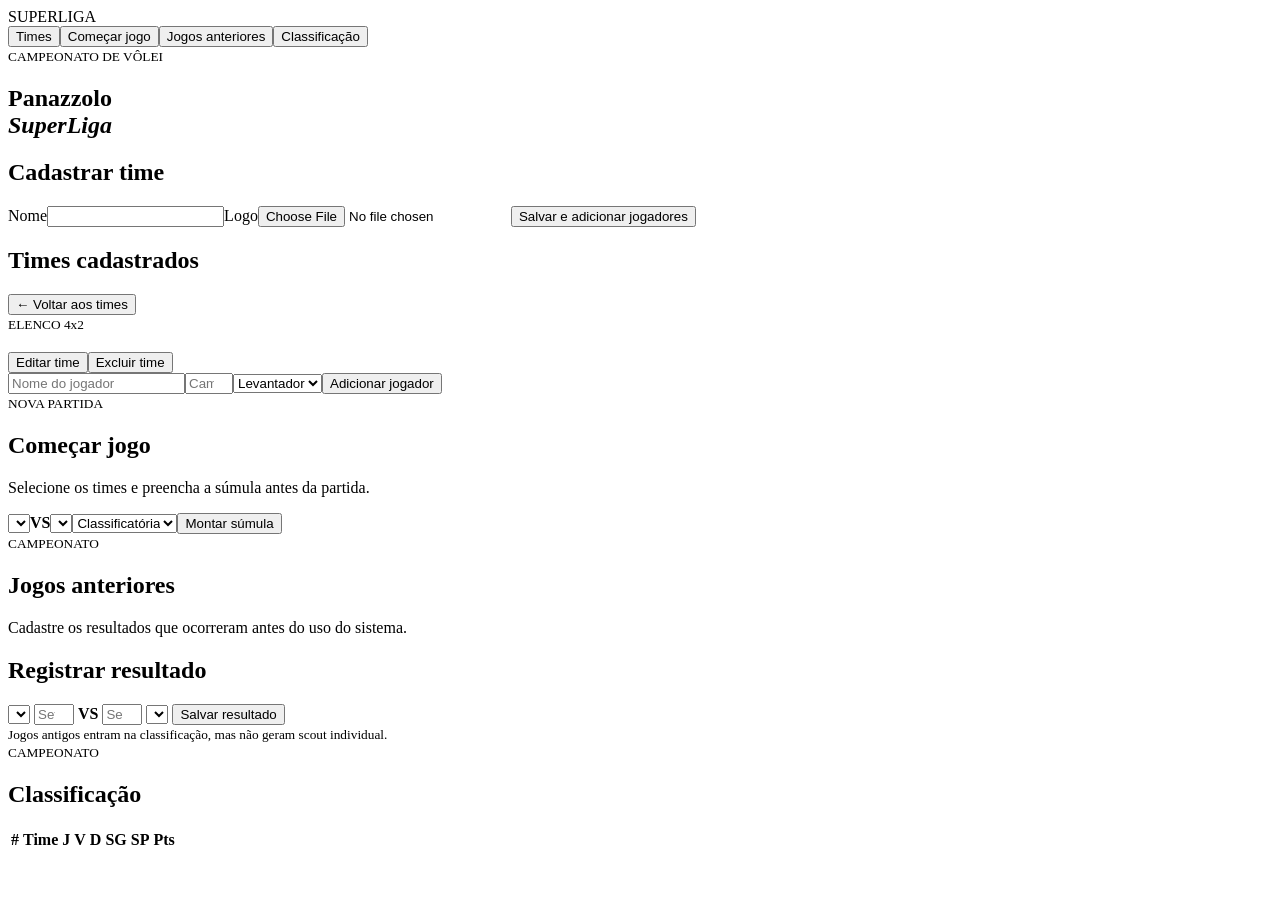
==== wwwroot/index.html @ e3f90bbc "first commit" ====
﻿<!doctype html>
<html lang="pt-BR">
  <head>
    <meta charset="utf-8" />
    <meta name="viewport" content="width=device-width,initial-scale=1" />
    <title>SuperLiga</title>
    <link rel="stylesheet" href="/css/site.css?v=7" />
  </head>
  <body>
    <header>
      <div class="brand">SUPER<span>LIGA</span></div>
      <nav>
        <button data-view="home">Times</button
        ><button data-view="partida">Começar jogo</button
        ><button data-view="jogos">Jogos anteriores</button
        ><button data-view="classificacao">Classificação</button>
      </nav>
    </header>
    <main>
      <section id="home" class="view">
        <div class="hero">
          <div>
            <small>CAMPEONATO DE VÔLEI</small>
            <h1>Panazzolo<br /><em>SuperLiga</em></h1>
          </div>
          <form id="form-time" enctype="multipart/form-data">
            <h2>Cadastrar time</h2>
            <label>Nome<input name="nome" required maxlength="80" /></label
            ><label
              >Logo<input
                name="logo"
                type="file"
                accept="image/png,image/jpeg,image/webp" /></label
            ><button class="primary">Salvar e adicionar jogadores</button>
          </form>
        </div>
        <h2>Times cadastrados</h2>
        <div id="times" class="cards"></div>
      </section>
      <section id="jogadores" class="view hidden">
        <button class="back" data-view="home">← Voltar aos times</button>
        <div class="section-title">
          <div>
            <small>ELENCO 4x2</small>
            <h1 id="nome-time"></h1>
          </div>
          <div class="team-tools">
            <strong id="contador"></strong
            ><button id="editar-time-detalhe">Editar time</button
            ><button id="excluir-time-detalhe" class="danger-btn">
              Excluir time
            </button>
          </div>
        </div>
        <form id="form-jogador" class="inline">
          <input name="nome" placeholder="Nome do jogador" required /><input
            name="numeroCamisa"
            type="number"
            min="0"
            max="99"
            placeholder="Camisa"
            required
          /><select name="posicao">
            <option>Levantador</option>
            <option>Atacante</option></select
          ><button class="primary">Adicionar jogador</button>
        </form>
        <div id="lista-jogadores" class="players"></div>
      </section>
      <section id="partida" class="view hidden">
        <div class="section-title">
          <div>
            <small id="partida-status">NOVA PARTIDA</small>
            <h1 id="partida-titulo">Começar jogo</h1>
            <p id="partida-descricao">
              Selecione os times e preencha a súmula antes da partida.
            </p>
          </div>
        </div>
        <form id="form-partida" class="match-selector">
          <select id="time-a" required aria-label="Primeiro time"></select
          ><b>VS</b
          ><select id="time-b" required aria-label="Segundo time"></select
          ><select id="fase-partida" required aria-label="Fase da partida"><option>Classificatória</option><option>Semifinal</option><option>Final</option></select
          ><button class="primary">Montar súmula</button>
        </form>
        <div id="sumula"></div>
        <div id="placar"></div>
      </section>
      <section id="jogos" class="view hidden">
        <div class="section-title"><div><small>CAMPEONATO</small><h1>Jogos anteriores</h1><p>Cadastre os resultados que ocorreram antes do uso do sistema.</p></div></div>
        <div class="historico-box">
          <h2>Registrar resultado</h2>
          <form id="form-historico" class="historico-form">
            <select id="historico-time-a" required aria-label="Time A"></select>
            <input id="historico-sets-a" type="number" min="0" max="3" placeholder="Sets A" required />
            <b>VS</b>
            <input id="historico-sets-b" type="number" min="0" max="3" placeholder="Sets B" required />
            <select id="historico-time-b" required aria-label="Time B"></select>
            <button class="primary">Salvar resultado</button>
          </form>
          <small>Jogos antigos entram na classificação, mas não geram scout individual.</small>
        </div>
        <div id="lista-jogos" class="games-list"></div>
      </section>
      <section id="classificacao" class="view hidden">
        <div class="section-title">
          <div>
            <small>CAMPEONATO</small>
            <h1>Classificação</h1>
          </div>
        </div>
        <div id="podio" class="podio"></div>
        <div class="table-wrap">
          <table>
            <thead>
              <tr>
                <th>#</th>
                <th>Time</th>
                <th>J</th>
                <th>V</th>
                <th>D</th>
                <th>SG</th>
                <th>SP</th>
                <th>Pts</th>
              </tr>
            </thead>
            <tbody id="tabela"></tbody>
          </table>
        </div>
      </section>
    </main>
    <dialog id="editar-time">
      <form id="form-editar-time" enctype="multipart/form-data">
        <h2>Editar time</h2>
        <input type="hidden" name="id" /><label
          >Nome<input name="nome" required maxlength="80" /></label
        ><label
          >Nova logo (opcional)<input
            name="logo"
            type="file"
            accept="image/png,image/jpeg,image/webp"
        /></label>
        <div class="actions">
          <button type="button" data-close-dialog="editar-time">Cancelar</button
          ><button class="primary">Salvar alterações</button>
        </div>
      </form>
    </dialog>
    <dialog id="tipo-ponto-dialog" class="scout-dialog"><form id="form-tipo-ponto"><small>PONTO</small><h2>Confirmar ponto</h2><input id="ponto-time-id" type="hidden"><label id="ponto-jogador-label">Quem fez o ponto?<select id="ponto-jogador-id"></select></label><div id="point-types" class="point-types"></div><button type="button" data-close-dialog="tipo-ponto-dialog">Cancelar</button></form></dialog>
    <dialog id="scout-dialog" class="scout-dialog"><div class="scout-head"><div><small>PARTIDA</small><h2 id="scout-titulo">Scout da final</h2></div><button type="button" data-close-dialog="scout-dialog">Fechar</button></div><div id="mvp-partida"></div><div id="scout-tabela" class="table-wrap"></div><form id="form-cartao"><h3>Aplicar cartão</h3><div class="card-form"><select id="cartao-time" required></select><select id="cartao-jogador" required></select><select id="cartao-tipo"><option value="Amarelo">Cartão amarelo</option><option value="Vermelho">Cartão vermelho</option></select><button class="primary">Registrar</button></div></form><div id="cartoes-lista"></div></dialog>
    <dialog id="primeiro-saque-dialog" class="first-serve-dialog">
      <form method="dialog">
        <small>INÍCIO DA PARTIDA</small>
        <h2>Qual time vai começar sacando?</h2>
        <div id="primeiro-saque-times" class="first-serve-times"></div>
        <button type="button" data-close-dialog="primeiro-saque-dialog">Voltar</button>
      </form>
    </dialog>
    <dialog id="editar-jogador">
      <form id="form-editar-jogador">
        <h2>Editar jogador</h2>
        <input type="hidden" name="id" />
        <label>Nome<input name="nome" required maxlength="100" /></label>
        <label
          >Número da camisa<input
            name="numeroCamisa"
            type="number"
            min="0"
            max="99"
            required
        /></label>
        <label
          >Função<select name="posicao">
            <option value="1">Levantador</option>
            <option value="2">Atacante</option>
          </select></label
        >
        <div class="actions">
          <button type="button" data-close-dialog="editar-jogador">
            Cancelar</button
          ><button class="primary">Salvar alterações</button>
        </div>
      </form>
    </dialog>
    <dialog id="confirmar-dialog" class="confirm-dialog">
      <h2 id="confirmar-titulo"></h2>
      <p id="confirmar-mensagem"></p>
      <div class="actions">
        <button data-close-dialog="confirmar-dialog">Cancelar</button
        ><button id="confirmar-acao" class="danger-confirm">
          Sim, excluir
        </button>
      </div>
    </dialog>
    <dialog id="substituicao-dialog" class="sub-dialog">
      <form id="form-substituicao">
        <small>SUBSTITUIÇÃO</small>
        <h2>Escolha os jogadores</h2><label>Time<select id="sub-time-id" required></select></label>
        <label
          >Jogador que vai sair<select id="sub-sai" required></select
        ></label>
        <div class="swap-arrow">↓</div>
        <label
          >Jogador que vai entrar<select id="sub-entra" required></select
        ></label>
        <div class="actions">
          <button type="button" data-close-dialog="substituicao-dialog">
            Cancelar</button
          ><button class="primary">Confirmar substituição</button>
        </div>
      </form>
    </dialog>
    <div id="toast"></div>
    <script src="/js/app.js?v=19"></script>
  </body>
</html>
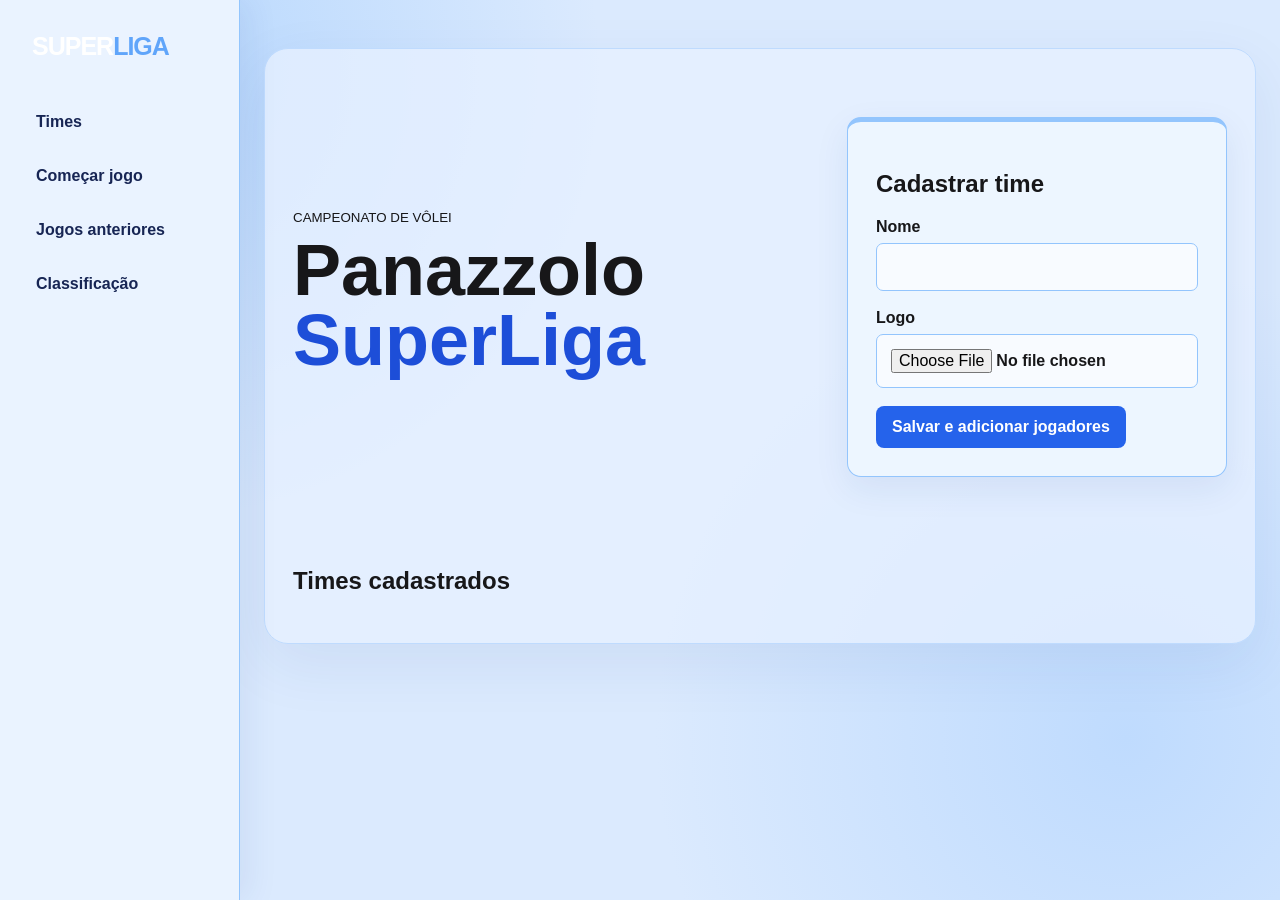
==== commit 3c72ba88: "Finalizado" ====
--- a/wwwroot/index.html
+++ b/wwwroot/index.html
@@ -4,7 +4,7 @@
     <meta charset="utf-8" />
     <meta name="viewport" content="width=device-width,initial-scale=1" />
     <title>SuperLiga</title>
-    <link rel="stylesheet" href="/css/site.css?v=7" />
+    <link rel="stylesheet" href="css/site.css?v=15" />
   </head>
   <body>
     <header>
@@ -81,25 +81,51 @@
           <select id="time-a" required aria-label="Primeiro time"></select
           ><b>VS</b
           ><select id="time-b" required aria-label="Segundo time"></select
-          ><select id="fase-partida" required aria-label="Fase da partida"><option>Classificatória</option><option>Semifinal</option><option>Final</option></select
+          ><select id="fase-partida" required aria-label="Fase da partida">
+            <option>Classificatória</option>
+            <option>Semifinal</option>
+            <option>Final</option></select
           ><button class="primary">Montar súmula</button>
         </form>
         <div id="sumula"></div>
         <div id="placar"></div>
       </section>
       <section id="jogos" class="view hidden">
-        <div class="section-title"><div><small>CAMPEONATO</small><h1>Jogos anteriores</h1><p>Cadastre os resultados que ocorreram antes do uso do sistema.</p></div></div>
+        <div class="section-title">
+          <div>
+            <small>CAMPEONATO</small>
+            <h1>Jogos anteriores</h1>
+            <p>Cadastre os resultados que ocorreram antes do uso do sistema.</p>
+          </div>
+        </div>
         <div class="historico-box">
           <h2>Registrar resultado</h2>
           <form id="form-historico" class="historico-form">
             <select id="historico-time-a" required aria-label="Time A"></select>
-            <input id="historico-sets-a" type="number" min="0" max="3" placeholder="Sets A" required />
+            <input
+              id="historico-sets-a"
+              type="number"
+              min="0"
+              max="3"
+              placeholder="Sets A"
+              required
+            />
             <b>VS</b>
-            <input id="historico-sets-b" type="number" min="0" max="3" placeholder="Sets B" required />
+            <input
+              id="historico-sets-b"
+              type="number"
+              min="0"
+              max="3"
+              placeholder="Sets B"
+              required
+            />
             <select id="historico-time-b" required aria-label="Time B"></select>
             <button class="primary">Salvar resultado</button>
           </form>
-          <small>Jogos antigos entram na classificação, mas não geram scout individual.</small>
+          <small
+            >Jogos antigos entram na classificação, mas não geram scout
+            individual.</small
+          >
         </div>
         <div id="lista-jogos" class="games-list"></div>
       </section>
@@ -147,14 +173,84 @@
         </div>
       </form>
     </dialog>
-    <dialog id="tipo-ponto-dialog" class="scout-dialog"><form id="form-tipo-ponto"><small>PONTO</small><h2>Confirmar ponto</h2><input id="ponto-time-id" type="hidden"><label id="ponto-jogador-label">Quem fez o ponto?<select id="ponto-jogador-id"></select></label><div id="point-types" class="point-types"></div><button type="button" data-close-dialog="tipo-ponto-dialog">Cancelar</button></form></dialog>
-    <dialog id="scout-dialog" class="scout-dialog"><div class="scout-head"><div><small>PARTIDA</small><h2 id="scout-titulo">Scout da final</h2></div><button type="button" data-close-dialog="scout-dialog">Fechar</button></div><div id="mvp-partida"></div><div id="scout-tabela" class="table-wrap"></div><form id="form-cartao"><h3>Aplicar cartão</h3><div class="card-form"><select id="cartao-time" required></select><select id="cartao-jogador" required></select><select id="cartao-tipo"><option value="Amarelo">Cartão amarelo</option><option value="Vermelho">Cartão vermelho</option></select><button class="primary">Registrar</button></div></form><div id="cartoes-lista"></div></dialog>
+    <dialog id="tipo-ponto-dialog" class="scout-dialog">
+      <form id="form-tipo-ponto">
+        <small>PONTO</small>
+        <h2>Confirmar ponto</h2>
+        <input id="ponto-time-id" type="hidden" /><label
+          id="ponto-jogador-label"
+          >Quem fez o ponto?<select id="ponto-jogador-id"></select
+        ></label>
+        <div id="point-types" class="point-types"></div>
+        <button type="button" data-close-dialog="tipo-ponto-dialog">
+          Cancelar
+        </button>
+      </form>
+    </dialog>
+    <dialog id="scout-dialog" class="scout-dialog">
+      <div class="scout-head">
+        <div>
+          <small>PARTIDA</small>
+          <h2 id="scout-titulo">Scout da final</h2>
+        </div>
+        <button type="button" data-close-dialog="scout-dialog">Fechar</button>
+      </div>
+      <div id="mvp-partida"></div>
+      <div id="scout-tabela" class="table-wrap"></div>
+      <form id="form-cartao">
+        <h3>Aplicar cartão</h3>
+        <div class="card-form">
+          <select id="cartao-time" required></select
+          ><select id="cartao-jogador" required></select
+          ><select id="cartao-tipo">
+            <option value="Amarelo">Cartão amarelo</option>
+            <option value="Vermelho">Cartão vermelho</option></select
+          ><button class="primary">Registrar</button>
+        </div>
+      </form>
+      <div id="cartoes-lista"></div>
+    </dialog>
+    <dialog id="conectar-placar-dialog" class="connect-score-dialog">
+      <div class="scout-head">
+        <div>
+          <small>TELA EXTERNA</small>
+          <h2>Conectar placar</h2>
+        </div>
+        <button type="button" data-close-dialog="conectar-placar-dialog">
+          Fechar
+        </button>
+      </div>
+      <p>
+        Abra este endereço em um celular, tablet, notebook ou TV. O placar será
+        atualizado automaticamente.
+      </p>
+      <div class="score-link-row">
+        <input
+          id="placar-link"
+          type="text"
+          readonly
+          aria-label="Endereço do placar"
+        />
+        <button type="button" class="primary" data-action="copy-score-link">
+          Copiar link
+        </button>
+      </div>
+      <a
+        id="abrir-placar-link"
+        class="open-score-link"
+        target="_blank"
+        rel="noopener"
+        >Abrir placar neste dispositivo</a
+      >
+    </dialog>
     <dialog id="primeiro-saque-dialog" class="first-serve-dialog">
       <form method="dialog">
         <small>INÍCIO DA PARTIDA</small>
         <h2>Qual time vai começar sacando?</h2>
         <div id="primeiro-saque-times" class="first-serve-times"></div>
-        <button type="button" data-close-dialog="primeiro-saque-dialog">Voltar</button>
+        <button type="button" data-close-dialog="primeiro-saque-dialog">
+          Voltar
+        </button>
       </form>
     </dialog>
     <dialog id="editar-jogador">
@@ -196,7 +292,8 @@
     <dialog id="substituicao-dialog" class="sub-dialog">
       <form id="form-substituicao">
         <small>SUBSTITUIÇÃO</small>
-        <h2>Escolha os jogadores</h2><label>Time<select id="sub-time-id" required></select></label>
+        <h2>Escolha os jogadores</h2>
+        <label>Time<select id="sub-time-id" required></select></label>
         <label
           >Jogador que vai sair<select id="sub-sai" required></select
         ></label>
@@ -212,6 +309,6 @@
       </form>
     </dialog>
     <div id="toast"></div>
-    <script src="/js/app.js?v=19"></script>
+    <script src="/js/app.js?v=20"></script>
   </body>
 </html>
--- a/wwwroot/css/site.css
+++ b/wwwroot/css/site.css
@@ -0,0 +1,1213 @@
+:root {
+  --red: #2563eb;
+  --dark: #171719;
+  --soft: #f5f5f6;
+}
+* {
+  box-sizing: border-box;
+}
+body {
+  margin: 0;
+  font-family: Arial, sans-serif;
+  color: var(--dark);
+  background: #fff;
+}
+header {
+  height: 76px;
+  padding: 0 max(4vw, 24px);
+  display: flex;
+  align-items: center;
+  justify-content: space-between;
+  border-bottom: 1px solid #e6e6e6;
+  position: sticky;
+  top: 0;
+  background: #fff;
+  z-index: 3;
+}
+.brand {
+  font-size: 25px;
+  font-weight: 900;
+  letter-spacing: -1px;
+}
+.brand span,
+em {
+  color: var(--red);
+  font-style: normal;
+}
+nav {
+  display: flex;
+  gap: 8px;
+}
+button {
+  border: 0;
+  background: none;
+  font: inherit;
+  font-weight: 700;
+  cursor: pointer;
+  padding: 12px 16px;
+  border-radius: 8px;
+}
+.primary {
+  background: var(--red);
+  color: #fff;
+}
+.primary:disabled {
+  background: #aaa;
+  cursor: not-allowed;
+}
+main {
+  max-width: 1180px;
+  margin: auto;
+  padding: 48px 24px;
+}
+.hidden {
+  display: none !important;
+}
+.hero {
+  display: grid;
+  grid-template-columns: 1.3fr 1fr;
+  gap: 60px;
+  align-items: center;
+  padding: 40px 0 70px;
+}
+.hero h1,
+.section-title h1 {
+  font-size: clamp(38px, 6vw, 72px);
+  line-height: 0.97;
+  margin: 10px 0;
+}
+.hero form {
+  padding: 28px;
+  border: 1px solid #ddd;
+  border-top: 5px solid var(--red);
+  box-shadow: 0 12px 34px #0001;
+}
+label {
+  display: grid;
+  gap: 7px;
+  font-weight: 700;
+  margin: 18px 0;
+}
+input,
+select {
+  width: 100%;
+  padding: 14px;
+  border: 1px solid #ccc;
+  border-radius: 7px;
+  background: #fff;
+  font: inherit;
+}
+.cards {
+  display: grid;
+  grid-template-columns: repeat(auto-fill, minmax(220px, 1fr));
+  gap: 16px;
+}
+.card {
+  border: 1px solid #ddd;
+  border-radius: 12px;
+  padding: 20px;
+}
+.card img,
+.logo {
+  width: 58px;
+  height: 58px;
+  object-fit: contain;
+  border-radius: 50%;
+  background: var(--soft);
+}
+.card h3 {
+  margin: 12px 0 4px;
+}
+.section-title {
+  display: flex;
+  justify-content: space-between;
+  align-items: end;
+  margin-bottom: 30px;
+}
+.section-title h1 {
+  font-size: 50px;
+}
+.inline {
+  display: grid;
+  grid-template-columns: 2fr 0.7fr 1.2fr auto;
+  gap: 10px;
+  background: var(--soft);
+  padding: 18px;
+  border-radius: 10px;
+}
+.players {
+  margin-top: 25px;
+}
+.player {
+  display: grid;
+  grid-template-columns: 60px 1fr 1fr auto;
+  align-items: center;
+  border-bottom: 1px solid #ddd;
+  padding: 13px;
+}
+.number {
+  font-size: 24px;
+  color: var(--red);
+  font-weight: 900;
+}
+.danger {
+  color: var(--red);
+}
+#placar {
+  margin-top: 30px;
+}
+.scoreboard {
+  background: var(--dark);
+  color: #fff;
+  border-radius: 16px;
+  padding: 25px;
+}
+.score-head,
+.score-controls {
+  display: grid;
+  grid-template-columns: 1fr auto 1fr;
+  gap: 20px;
+  text-align: center;
+  align-items: center;
+}
+.score {
+  font-size: 70px;
+  font-weight: 900;
+}
+.sets {
+  font-size: 26px;
+  color: #60a5fa;
+}
+.score-controls button {
+  background: var(--red);
+  color: #fff;
+  font-size: 24px;
+}
+.court-grid {
+  display: grid;
+  grid-template-columns: repeat(3, 1fr);
+  gap: 7px;
+  background: #d97635;
+  padding: 8px;
+  margin-top: 20px;
+}
+.court-grid div {
+  min-height: 68px;
+  background: #ef9b55;
+  display: grid;
+  place-items: center;
+  text-align: center;
+}
+.courts {
+  display: grid;
+  grid-template-columns: 1fr 1fr;
+  gap: 20px;
+}
+.podio {
+  display: flex;
+  align-items: end;
+  justify-content: center;
+  gap: 12px;
+  margin: 40px 0;
+}
+.place {
+  width: 190px;
+  text-align: center;
+  background: var(--soft);
+  padding: 20px;
+  border-top: 5px solid var(--red);
+}
+.place.first {
+  min-height: 170px;
+}
+.table-wrap {
+  overflow: auto;
+}
+table {
+  width: 100%;
+  border-collapse: collapse;
+}
+th,
+td {
+  text-align: left;
+  padding: 15px;
+  border-bottom: 1px solid #ddd;
+}
+th {
+  color: #777;
+  font-size: 13px;
+}
+tbody tr:first-child {
+  background: #dbeafe;
+}
+#toast {
+  position: fixed;
+  right: 20px;
+  bottom: 20px;
+  background: #222;
+  color: white;
+  padding: 14px 20px;
+  border-radius: 8px;
+  display: none;
+}
+.winner {
+  text-align: center;
+  color: #60a5fa;
+  font-size: 28px;
+  font-weight: 900;
+}
+@media (max-width: 700px) {
+  .hero,
+  .courts {
+    grid-template-columns: 1fr;
+  }
+  .inline {
+    grid-template-columns: 1fr;
+  }
+  .hero {
+    gap: 20px;
+  }
+  nav button {
+    padding: 8px;
+    font-size: 13px;
+  }
+  .score {
+    font-size: 48px;
+  }
+}
+
+/* Componentes da interface */
+.match-toolbar .toolbar-sub {
+  background: #2563eb;
+}
+.match-toolbar .toolbar-sub:hover {
+  background: #1e3a8a;
+}
+.match-toolbar .toolbar-connect {
+  background: #0f766e;
+}
+.match-toolbar .toolbar-connect:hover {
+  background: #115e59;
+}
+.connect-score-dialog {
+  width: min(720px, calc(100% - 30px));
+  border-top: 6px solid #0f766e;
+}
+.connect-score-dialog small {
+  color: #0f766e;
+  font-weight: 900;
+}
+.score-link-row {
+  display: grid;
+  grid-template-columns: 1fr auto;
+  gap: 10px;
+  margin: 20px 0;
+}
+.score-link-row input {
+  min-width: 0;
+}
+.open-score-link {
+  display: inline-block;
+  padding: 13px 18px;
+  border-radius: 8px;
+  background: #1e3a8a;
+  color: #fff;
+  font-weight: 800;
+  text-decoration: none;
+}
+.open-score-link:hover {
+  background: #172554;
+}
+@media (max-width: 650px) {
+  .score-link-row {
+    grid-template-columns: 1fr;
+  }
+  .score-link-row button {
+    width: 100%;
+  }
+}
+
+/* Superfícies azuladas mantêm a identidade clara sem deixar a tela vazia. */
+body {
+  background:
+    radial-gradient(circle at 8% 12%, #bfdbfe80 0, transparent 28%),
+    radial-gradient(circle at 92% 78%, #dbeafe 0, transparent 30%), #eef5ff;
+}
+
+header {
+  background: #f8fbffff;
+  border-bottom-color: #bfdbfe;
+  box-shadow: 0 4px 20px #1e3a8a12;
+}
+
+main {
+  min-height: calc(100vh - 76px);
+}
+
+.hero,
+.section-title {
+  position: relative;
+}
+
+.hero::before {
+  content: "";
+  position: absolute;
+  inset: 12px -35px 35px;
+  z-index: -1;
+  border: 1px solid #dbeafe;
+  border-radius: 28px;
+  background: linear-gradient(135deg, #ffffffd9, #dbeafe99);
+  box-shadow: 0 18px 55px #1e3a8a12;
+}
+
+.hero form,
+.card,
+dialog,
+.table-wrap,
+.historico-box,
+.game-card {
+  background: #fafdff;
+  border-color: #bfdbfe;
+  box-shadow: 0 12px 35px #1e3a8a14;
+}
+
+.card {
+  transition:
+    transform 160ms ease,
+    box-shadow 160ms ease;
+}
+
+.card:hover {
+  transform: translateY(-3px);
+  box-shadow: 0 18px 38px #1e3a8a22;
+}
+
+.inline,
+.match-selector,
+.mvp-card {
+  background: #dbeafe;
+  border: 1px solid #bfdbfe;
+}
+
+.player {
+  margin-bottom: 6px;
+  border: 1px solid #dbeafe;
+  border-radius: 9px;
+  background: #f8fbff;
+}
+
+input,
+select {
+  border-color: #93c5fd;
+}
+
+input:focus,
+select:focus {
+  outline: 3px solid #bfdbfe;
+  border-color: #2563eb;
+}
+
+@media (max-width: 700px) {
+  .hero::before {
+    inset-inline: -12px;
+  }
+}
+.serve-panels {
+  display: grid;
+  grid-template-columns: 1fr 1fr;
+  gap: 20px;
+  margin-top: 20px;
+}
+.serve-panel {
+  min-height: 110px;
+  display: flex;
+  flex-direction: column;
+  align-items: center;
+  justify-content: center;
+  background: #2563eb;
+  color: #fff;
+  border-radius: 8px;
+}
+.serve-panel > b {
+  font-size: 13px;
+  letter-spacing: 2px;
+}
+.serve-panel > strong {
+  font-size: 22px;
+  margin: 7px;
+}
+.point-types {
+  display: grid;
+  grid-template-columns: 1fr 1fr;
+  gap: 10px;
+  margin: 20px 0;
+}
+@media (max-width: 700px) {
+  .serve-panels {
+    grid-template-columns: 1fr;
+  }
+}
+.match-toolbar {
+  display: flex;
+  justify-content: flex-end;
+  gap: 12px;
+  flex-wrap: wrap;
+  margin-bottom: 8px;
+}
+.match-toolbar button {
+  background: #334155;
+  color: #fff;
+}
+.match-toolbar button:hover {
+  background: #475569;
+}
+.court-position .shirt {
+  display: block;
+  width: auto;
+  height: auto;
+  border: 0;
+  border-radius: 0;
+  background: transparent;
+  color: #172554;
+  box-shadow: none;
+  font-size: 25px;
+  line-height: 1;
+  font-weight: 900;
+}
+.court-position .shirt::before {
+  content: "#";
+}
+.confirm-dialog {
+  border-top: 6px solid #dc2626;
+}
+.confirm-dialog p {
+  font-size: 17px;
+  color: #475569;
+}
+.danger-confirm {
+  background: #dc2626 !important;
+  color: #fff !important;
+}
+.danger-confirm:hover {
+  background: #991b1b !important;
+}
+.first-serve-dialog {
+  border-top: 6px solid #2563eb;
+}
+.first-serve-dialog small {
+  color: #2563eb;
+  font-weight: 900;
+}
+.first-serve-times {
+  display: grid;
+  grid-template-columns: 1fr auto 1fr;
+  gap: 12px;
+  align-items: center;
+  margin: 24px 0;
+}
+.first-serve-times button {
+  min-height: 58px;
+  font-size: 17px;
+}
+.first-serve-times span {
+  text-align: center;
+  font-weight: 900;
+  color: #64748b;
+}
+:root {
+  --red: #2563eb;
+  --blue-dark: #1e3a8a;
+  --soft: #e8f1ff;
+}
+body {
+  background: linear-gradient(145deg, #dbeafe 0, #eff6ff 45%, #c7dafe 100%);
+  min-height: 100vh;
+}
+header {
+  background: #172554;
+  color: #fff;
+  border-bottom: 4px solid #3b82f6;
+  box-shadow: 0 5px 18px #17255433;
+}
+.brand span {
+  color: #60a5fa;
+}
+header nav button {
+  color: #dbeafe;
+}
+header nav button:hover {
+  background: #1e40af;
+  color: #fff;
+}
+em {
+  color: #1d4ed8;
+}
+.hero form,
+.card,
+.sheet,
+dialog,
+.table-wrap {
+  background: #f8fbff;
+}
+.hero form {
+  border-color: #93c5fd;
+  border-top-color: #2563eb;
+  border-radius: 14px;
+}
+.card {
+  border-color: #93c5fd;
+  box-shadow: 0 8px 22px #1e3a8a18;
+}
+.card:hover {
+  transform: translateY(-3px);
+  box-shadow: 0 12px 28px #1e3a8a25;
+  transition: 0.2s;
+}
+.card img,
+.logo {
+  width: 72px;
+  height: 72px;
+  border-radius: 8px;
+  border: 2px solid #60a5fa;
+}
+.primary,
+.score-head button {
+  background: #2563eb;
+}
+.primary:hover,
+.score-head button:hover {
+  background: var(--blue-dark);
+}
+input,
+select {
+  background: #f8fbff;
+  border-color: #93c5fd;
+}
+.players {
+  background: #f8fbff;
+  border: 1px solid #bfdbfe;
+  border-radius: 12px;
+  padding: 0 16px;
+}
+.section-title {
+  background: #dbeafe;
+  padding: 22px;
+  border-radius: 14px;
+}
+.match-selector {
+  box-shadow: 0 8px 20px #1e3a8a16;
+}
+table thead {
+  background: #1e3a8a;
+  color: #fff;
+}
+tbody tr:nth-child(even) {
+  background: #eff6ff;
+}
+.podio .place {
+  background: #dbeafe;
+}
+#toast.show {
+  display: block;
+  max-width: min(520px, calc(100vw - 40px));
+  z-index: 20;
+  white-space: pre-wrap;
+}
+.court h3 {
+  text-align: center;
+}
+.court-grid {
+  background: var(--blue-dark);
+}
+.court-grid div {
+  padding: 8px;
+  display: flex;
+  flex-direction: column;
+  gap: 4px;
+  background: #60a5fa;
+}
+.court-grid .zone {
+  font-size: 11px;
+  font-weight: 900;
+  color: #172554;
+}
+.court-grid small {
+  font-size: 11px;
+}
+.score-head button {
+  color: #fff;
+  font-size: 22px;
+  margin: 3px;
+}
+@media (max-width: 700px) {
+  .courts {
+    grid-template-columns: 1fr;
+  }
+  .court-grid div {
+    min-height: 90px;
+  }
+}
+
+.match-selector {
+  display: grid;
+  grid-template-columns: minmax(0, 1fr) 48px minmax(0, 1fr) 160px 190px;
+  gap: 12px;
+  align-items: center;
+  background: #eff6ff;
+  padding: 18px;
+  border-radius: 12px;
+}
+.match-selector > b {
+  text-align: center;
+}
+.match-selector > * {
+  min-width: 0;
+  height: 56px;
+}
+.match-selector > b {
+  display: grid;
+  place-items: center;
+}
+.card-actions,
+.row-actions,
+.actions {
+  display: flex;
+  gap: 7px;
+  flex-wrap: wrap;
+}
+.card-actions button,
+.row-actions button {
+  padding: 9px 11px;
+  background: #dbeafe;
+  color: #1e3a8a;
+}
+.danger-btn {
+  background: #fee2e2 !important;
+  color: #b91c1c !important;
+}
+.placeholder {
+  display: grid;
+  place-items: center;
+  font-size: 10px;
+  color: #64748b;
+}
+.player {
+  grid-template-columns: 60px 1fr 1fr auto;
+}
+.sheet {
+  margin: 28px 0;
+  padding: 24px;
+  border: 2px solid #1e3a8a;
+  background: #fff;
+}
+.sheet > h2 {
+  text-align: center;
+  border-bottom: 3px solid #1e3a8a;
+  padding-bottom: 12px;
+}
+.sheet > .primary {
+  display: block;
+  margin: 24px auto 0;
+}
+.sumula-grid {
+  display: grid;
+  grid-template-columns: repeat(3, 1fr);
+  border: 2px solid #1e3a8a;
+}
+.sumula-grid label {
+  margin: 0;
+  padding: 8px;
+  border: 1px solid #1e3a8a;
+  min-height: 92px;
+}
+.sumula-grid label b {
+  text-align: center;
+  color: #1e3a8a;
+}
+.sumula-grid select {
+  font-size: 13px;
+  padding: 8px;
+}
+.sub {
+  display: grid;
+  grid-template-columns: auto 1fr 1fr auto;
+  gap: 6px;
+  align-items: center;
+  background: #eff6ff;
+  padding: 10px;
+}
+.sub select {
+  padding: 8px;
+}
+.sub button {
+  background: #1e3a8a;
+  color: #fff;
+}
+dialog {
+  border: 0;
+  border-radius: 14px;
+  box-shadow: 0 20px 60px #0004;
+  width: min(480px, calc(100% - 30px));
+}
+dialog::backdrop {
+  background: #0f172a99;
+}
+dialog form {
+  padding: 12px;
+}
+.actions {
+  justify-content: flex-end;
+  margin-top: 20px;
+}
+@media (max-width: 700px) {
+  .match-selector {
+    grid-template-columns: 1fr;
+  }
+  .match-selector > b {
+    height: auto;
+  }
+  .sub {
+    grid-template-columns: 1fr;
+  }
+  .sumula-grid select {
+    font-size: 11px;
+  }
+  .player {
+    grid-template-columns: 55px 1fr;
+  }
+  .row-actions {
+    grid-column: 1/-1;
+  }
+}
+
+.volley-team {
+  min-width: 0;
+}
+.volley-team > h3 {
+  text-align: center;
+  font-size: 22px;
+}
+.volley-court {
+  position: relative;
+  display: grid;
+  grid-template-columns: repeat(3, 1fr);
+  grid-template-rows: repeat(2, 150px);
+  gap: 2px;
+  padding: 10px;
+  background: #f8fafc;
+  border: 5px solid #fff;
+  box-shadow:
+    0 0 0 5px #1e3a8a,
+    inset 0 0 35px #1e3a8a33;
+}
+.volley-court::before {
+  content: "";
+  position: absolute;
+  inset: 10px;
+  background: linear-gradient(#df843e 0 50%, #e89a55 50%);
+  z-index: 0;
+}
+.volley-court .net {
+  position: absolute;
+  left: 10px;
+  right: 10px;
+  top: 50%;
+  height: 8px;
+  transform: translateY(-50%);
+  background: repeating-linear-gradient(90deg, #fff 0 5px, #172554 5px 10px);
+  border-block: 2px solid #fff;
+  z-index: 2;
+}
+.court-position {
+  position: relative;
+  z-index: 1;
+  display: flex;
+  flex-direction: column;
+  justify-content: center;
+  align-items: center;
+  text-align: center;
+  padding: 8px;
+  color: #172554;
+  border: 2px solid #fff8;
+}
+.court-position .zone {
+  position: absolute;
+  top: 6px;
+  left: 8px;
+  font-size: 10px;
+  font-weight: 900;
+}
+.court-position .shirt {
+  display: block;
+  width: auto;
+  height: auto;
+  border-radius: 0;
+  background: transparent;
+  color: #172554;
+  font-size: 26px;
+  line-height: 1;
+  font-weight: 900;
+  border: 0;
+  box-shadow: none;
+}
+.court-position .shirt::before {
+  content: none;
+}
+.court-position b {
+  margin-top: 5px;
+  font-size: 15px;
+}
+.court-position small {
+  font-weight: 700;
+}
+.zone-4 {
+  grid-column: 1;
+  grid-row: 1;
+}
+.zone-3 {
+  grid-column: 2;
+  grid-row: 1;
+}
+.zone-2 {
+  grid-column: 3;
+  grid-row: 1;
+}
+.zone-5 {
+  grid-column: 1;
+  grid-row: 2;
+}
+.zone-6 {
+  grid-column: 2;
+  grid-row: 2;
+}
+.zone-1 {
+  grid-column: 3;
+  grid-row: 2;
+}
+.sub-open {
+  display: block;
+  width: 100%;
+  margin-top: 14px;
+  background: #2563eb;
+  color: #fff;
+  font-size: 16px;
+}
+.sub-open:hover {
+  background: #1e3a8a;
+}
+.sub-open:disabled {
+  background: #94a3b8;
+}
+.sub-dialog {
+  width: min(520px, calc(100% - 30px));
+  border-top: 6px solid #2563eb;
+}
+.sub-dialog small {
+  color: #2563eb;
+  font-weight: 900;
+}
+.swap-arrow {
+  text-align: center;
+  font-size: 32px;
+  color: #2563eb;
+  font-weight: 900;
+}
+.match-toolbar {
+  justify-content: center;
+}
+.match-toolbar button {
+  background: #dc2626;
+  color: #fff;
+}
+.match-toolbar button:hover {
+  background: #991b1b;
+}
+@media (max-width: 800px) {
+  .volley-court {
+    grid-template-rows: repeat(2, 125px);
+  }
+  .court-position b {
+    font-size: 12px;
+  }
+  .court-position .shirt {
+    width: auto;
+    height: auto;
+    font-size: 22px;
+  }
+}
+
+/* Janela compacta para confirmação dos pontos. */
+#tipo-ponto-dialog {
+  width: min(480px, calc(100% - 30px));
+  padding: 28px 30px;
+}
+
+#tipo-ponto-dialog .point-types {
+  grid-template-columns: 1fr;
+}
+
+#tipo-ponto-dialog .point-types button {
+  width: 100%;
+}
+
+#tipo-ponto-dialog form > button[data-close-dialog] {
+  display: block;
+  margin: 8px auto 0;
+}
+
+/* Paleta final: menos branco, mantendo o azul claro da SuperLiga. */
+body {
+  background:
+    radial-gradient(circle at 12% 8%, #93c5fd80 0, transparent 32%),
+    radial-gradient(circle at 88% 82%, #bfdbfe 0, transparent 35%),
+    #dbeafe;
+}
+
+header {
+  background: #eaf3ff;
+  border-bottom: 1px solid #93c5fd;
+}
+
+.view:not(.hidden) {
+  padding: 28px;
+  border: 1px solid #bfdbfe;
+  border-radius: 24px;
+  background: #e7f1ffcc;
+  box-shadow: 0 20px 60px #1e3a8a14;
+}
+
+.hero::before {
+  display: none;
+}
+
+.hero form,
+.card,
+.sheet,
+.historico-box,
+.game-card,
+.table-wrap,
+dialog {
+  background: #edf6ff;
+  border-color: #93c5fd;
+}
+
+.player {
+  background: #eaf3ff;
+  border-color: #bfdbfe;
+}
+
+input,
+select {
+  background: #f8fbff;
+}
+
+@media (max-width: 700px) {
+  .view:not(.hidden) {
+    padding: 16px;
+    border-radius: 16px;
+  }
+}
+
+/* Navegação lateral */
+header {
+  position: fixed;
+  inset: 0 auto 0 0;
+  width: 240px;
+  height: 100vh;
+  padding: 32px 20px;
+  flex-direction: column;
+  align-items: stretch;
+  justify-content: flex-start;
+  gap: 38px;
+  border-right: 1px solid #93c5fd;
+  border-bottom: 0;
+  box-shadow: 8px 0 30px #1e3a8a14;
+}
+
+header .brand {
+  padding: 0 12px;
+}
+
+header nav {
+  width: 100%;
+  flex-direction: column;
+  gap: 8px;
+}
+
+header nav button {
+  width: 100%;
+  padding: 14px 16px;
+  text-align: left;
+  color: #172554;
+}
+
+header nav button:hover {
+  background: #bfdbfe;
+  color: #1d4ed8;
+}
+
+main {
+  width: auto;
+  max-width: none;
+  margin: 0 0 0 240px;
+}
+
+main > .view {
+  width: min(1180px, 100%);
+  margin-inline: auto;
+}
+
+@media (max-width: 800px) {
+  header {
+    position: sticky;
+    inset: 0;
+    width: 100%;
+    height: auto;
+    padding: 14px 16px;
+    flex-direction: row;
+    align-items: center;
+    justify-content: space-between;
+    gap: 12px;
+    border-right: 0;
+    border-bottom: 1px solid #93c5fd;
+  }
+
+  header .brand {
+    padding: 0;
+  }
+
+  header nav {
+    width: auto;
+    flex-direction: row;
+    gap: 2px;
+    overflow-x: auto;
+  }
+
+  header nav button {
+    width: auto;
+    padding: 9px;
+    text-align: center;
+    white-space: nowrap;
+  }
+
+  main {
+    margin-left: 0;
+    padding: 24px 12px;
+  }
+}
+.match-clock {
+  display: flex;
+  justify-content: center;
+  align-items: center;
+  gap: 12px;
+  margin-bottom: 12px;
+  color: #dbeafe;
+}
+.match-clock strong {
+  font-size: 24px;
+  color: #fff;
+}
+.match-toolbar .toolbar-scout {
+  background: #2563eb;
+}
+.scout-dialog {
+  width: min(850px, calc(100% - 30px));
+  border-top: 6px solid #2563eb;
+}
+.scout-dialog small {
+  color: #2563eb;
+  font-weight: 900;
+}
+.scout-head {
+  display: flex;
+  justify-content: space-between;
+  align-items: start;
+}
+.mvp-card {
+  display: flex;
+  align-items: center;
+  gap: 15px;
+  padding: 18px;
+  margin: 15px 0;
+  background: #dbeafe;
+  border-radius: 12px;
+}
+.mvp-card strong {
+  font-size: 20px;
+}
+.card-form,
+.historico-form {
+  display: grid;
+  grid-template-columns: repeat(4, 1fr);
+  gap: 10px;
+  align-items: center;
+}
+.card-record {
+  display: flex;
+  gap: 12px;
+  padding: 10px;
+  margin-top: 7px;
+  border-radius: 8px;
+  background: #fef3c7;
+}
+.card-record.vermelho {
+  background: #fee2e2;
+}
+.historico-box {
+  padding: 20px;
+  margin: 20px 0;
+  background: #f8fbff;
+  border: 1px solid #93c5fd;
+  border-radius: 12px;
+}
+.historico-form {
+  grid-template-columns: 1fr 100px 40px 100px 1fr auto;
+}
+.games-list {
+  display: grid;
+  gap: 12px;
+}
+.game-card {
+  padding: 18px;
+  background: #f8fbff;
+  border: 1px solid #bfdbfe;
+  border-radius: 12px;
+}
+.game-card > div {
+  display: grid;
+  grid-template-columns: 1fr auto 1fr;
+  gap: 18px;
+  align-items: center;
+  text-align: center;
+}
+.game-card b {
+  font-size: 24px;
+  color: #1e3a8a;
+}
+.empty-state {
+  padding: 20px;
+  text-align: center;
+  color: #64748b;
+}
+@media (max-width: 800px) {
+  .match-selector,
+  .historico-form,
+  .card-form {
+    grid-template-columns: 1fr;
+  }
+  .match-selector > b,
+  .historico-form > b {
+    height: auto;
+  }
+  .volley-court {
+    grid-template-rows: repeat(2, 125px);
+  }
+  .court-position b {
+    font-size: 12px;
+  }
+  .court-position .shirt {
+    width: auto;
+    height: auto;
+    font-size: 22px;
+  }
+}
